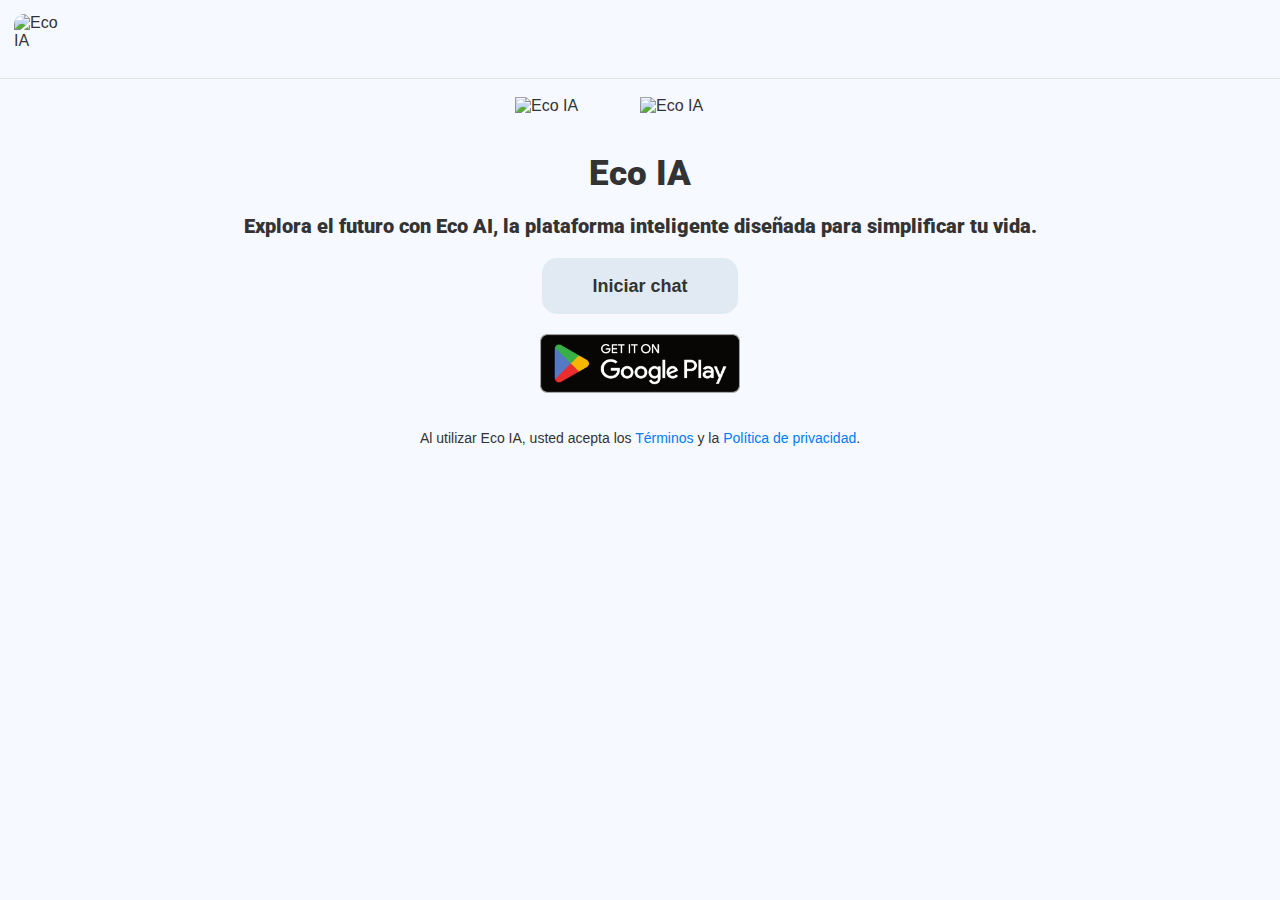
==== index.html @ 3a36832d "Add files via upload" ====
<!DOCTYPE html>
<html lang="es">
   <head>
      <meta charset="UTF-8">
      <meta name="viewport" content="width=device-width, initial-scale=1.0">
      <title>Eco IA • Artificial intelligence</title>
      <link rel="icon" href="https://zendtay-studio.neocities.org/eco.ia/icon.png" type="image/png">
      <meta name="description" content="Explore the future with Eco AI, the intelligent platform designed to simplify your life.">
      <link rel="preconnect" href="https://fonts.googleapis.com">
      <link rel="preconnect" href="https://fonts.gstatic.com" crossorigin>
      <link href="https://fonts.googleapis.com/css2?family=Roboto:ital,wght@0,100;0,300;0,400;0,500;0,700;0,900&display=swap" rel="stylesheet">
      <link href="https://fonts.googleapis.com/icon?family=Material+Icons" rel="stylesheet">
      <style>
         body, html {
         margin: 0;
         padding: 0;
         font-family: Arial, sans-serif;
         height: 100%;
         background-color: var(--background-light);
         color: var(--text-light);
         transition: background-color 0.3s, color 0.3s;
         }
         :root {
         --background-light: #f6f9ff;
         --background-dark: #1f2024;
         --text-light: #333;
         --text-dark: #fff;
         --message-light: #e1eaf3;
         --message-dark: #252c32;
         --border-light: #e0e0e0;
         --border-dark: #333;
         --user-message-light: #d1ecf1;
         --user-message-dark: #0d6efd;
         }
         .icon {
         font-size: 55px; /* Tamaño del ícono */
         color: var(--border-light);
         }
         .icon2 {
         font-size: 19px; /* Tamaño del ícono */
         color: var(--border-light);
         }
         .logo {
         border-radius: 10px;
         }
         .information {
         margin-top: 30px;
         padding: 30px;
         background: var(--message-light);
         border-radius: 30px;
         transition: background-color 0.3s ease;
         }
         .scroll-view {
         padding-left: 20px;
         padding-right: 20px;
         padding-bottom: 10px;
         }
         .app-logo3 {
         width: 200px;
         display: block;
         margin: 0 auto;
         }
         .play-store {
         width: 200px;
         display: block;
         margin: 0 auto;
         }
         .support-button {
         width: 180px;
         height: 40px;
         padding: 8px;
         background-color: var(--message-light);
         text-align: center;
         margin: 20px auto;
         border-radius: 15px;
         color: var(--border-dark);
         font-size: 18px;
         display: flex;
         align-items: center;
         justify-content: center;
         text-decoration: none;
         animation: parpadeo 3s ease-in-out infinite;
         }
         .slider {
         position: relative;
         width: 250px;
         max-width: 600px; /* Ajusta el tamaño según tus necesidades */
         margin: auto;
         overflow: hidden;
         }
         .slides {
         display: flex;
         transition: transform 0.5s ease-in-out;
         }
         .slides img {
         width: 100%;
         height: auto;
         display: block;
         }
         .user-count1 {
         color: var(--border-dark);
         text-align: center;
         margin: 20px;
         font-size: 35px;
         font-family: 'Roboto', sans-serif;
         font-weight: 700;
         }
         .user-count2 {
         color: var(--border-dark);
         text-align: center;
         margin: 20px;
         font-size: 20px;
         font-family: 'Roboto', sans-serif;
         font-weight: 700;
         }
         .user-count3 {
     	align-items: center;
         color: var(--border-dark);
         font-size: 20px;
         font-family: 'Roboto', sans-serif;
         }
         header {
         display: flex;
         justify-content: space-between;
         align-items: center;
         padding: 4px;
         background-color: var(--background-light);
         border-bottom: 1px solid var(--border-light);
        .logo {
         border-radius: 10px;
         display: flex;
         }
         .logo img {
     	width: 50px;
         height: 50px;
         margin: 10px;
         border-radius: 10px;
         }
      </style>
   <body>
         <header>
            <div class="logo">
               <img src="img/icon_eco_ia.png" alt="Eco IA">
               <div>
         </header>
      <br>
      <div id="linear1">
      <div class="scroll-view">
         <div class="slider">
            <div class="slides">
               <img src="img/phone_1.png" alt="Eco IA" class="app-logo3">
               <img src="img/phone_2.png" alt="Eco IA" class="app-logo3">
            </div>
         </div>
         <br>
     	<p class="user-count1"><strong>Eco IA</strong></p>
         <p class="user-count2"><strong>Explora el futuro con Eco AI, la plataforma inteligente diseñada para simplificar tu vida.</strong></p>
         <a href="https://zendtay-studio.github.io./eco.ia/chat/" class="support-button"><strong>Iniciar chat</strong></a>
         <a href="https://play.google.com/store/apps/details?id=com.eco.ia.zty" target="_blank">
         <img src="img/google_play_store.png" 
            alt="Eco IA" 
            class="play-store">
      	</br>
         </a>
         <p style="font-family: Arial, sans-serif; font-size: 14px; text-align: center; padding: 5px 20px 0px 20px;">Al utilizar Eco IA, usted acepta los 
            <a href="https://zendtay-studio.github.io/eco.ia/terms" target="_blank" style="color: #007bff; text-decoration: none;">Términos</a> 
            y la 
            <a href="https://zendtay-studio.github.io/eco.ia/privacy" target="_blank" style="color: #007bff; text-decoration: none;">Política de privacidad</a>.
         </p>
      </div>
      <script>
         let index = 0;
         const slides = document.querySelector('.slides');
         const images = slides.querySelectorAll('img');
         const totalImages = images.length;
         let startX;
         
         function showSlide(n) {
             if (n >= totalImages) {
                 index = 0;
             } else if (n < 0) {
                 index = totalImages - 1;
             } else {
                 index = n;
             }
             const offset = -index * 100;
             slides.style.transform = `translateX(${offset}%)`;
         }
         
         function handleTouchStart(event) {
             startX = event.touches[0].clientX;
         }
         
         function handleTouchEnd(event) {
             const endX = event.changedTouches[0].clientX;
             const deltaX = endX - startX;
         
             if (deltaX > 50) {
                 showSlide(index - 1); // Deslizar a la izquierda
             } else if (deltaX < -50) {
                 showSlide(index + 1); // Deslizar a la derecha
             }
         }
         
         setInterval(() => {
             showSlide(index + 1);
         }, 4000); // Cambia la imagen cada 3 segundos
         
         slides.addEventListener('touchstart', handleTouchStart);
         slides.addEventListener('touchend', handleTouchEnd);
      </script>
   </body>
</html>
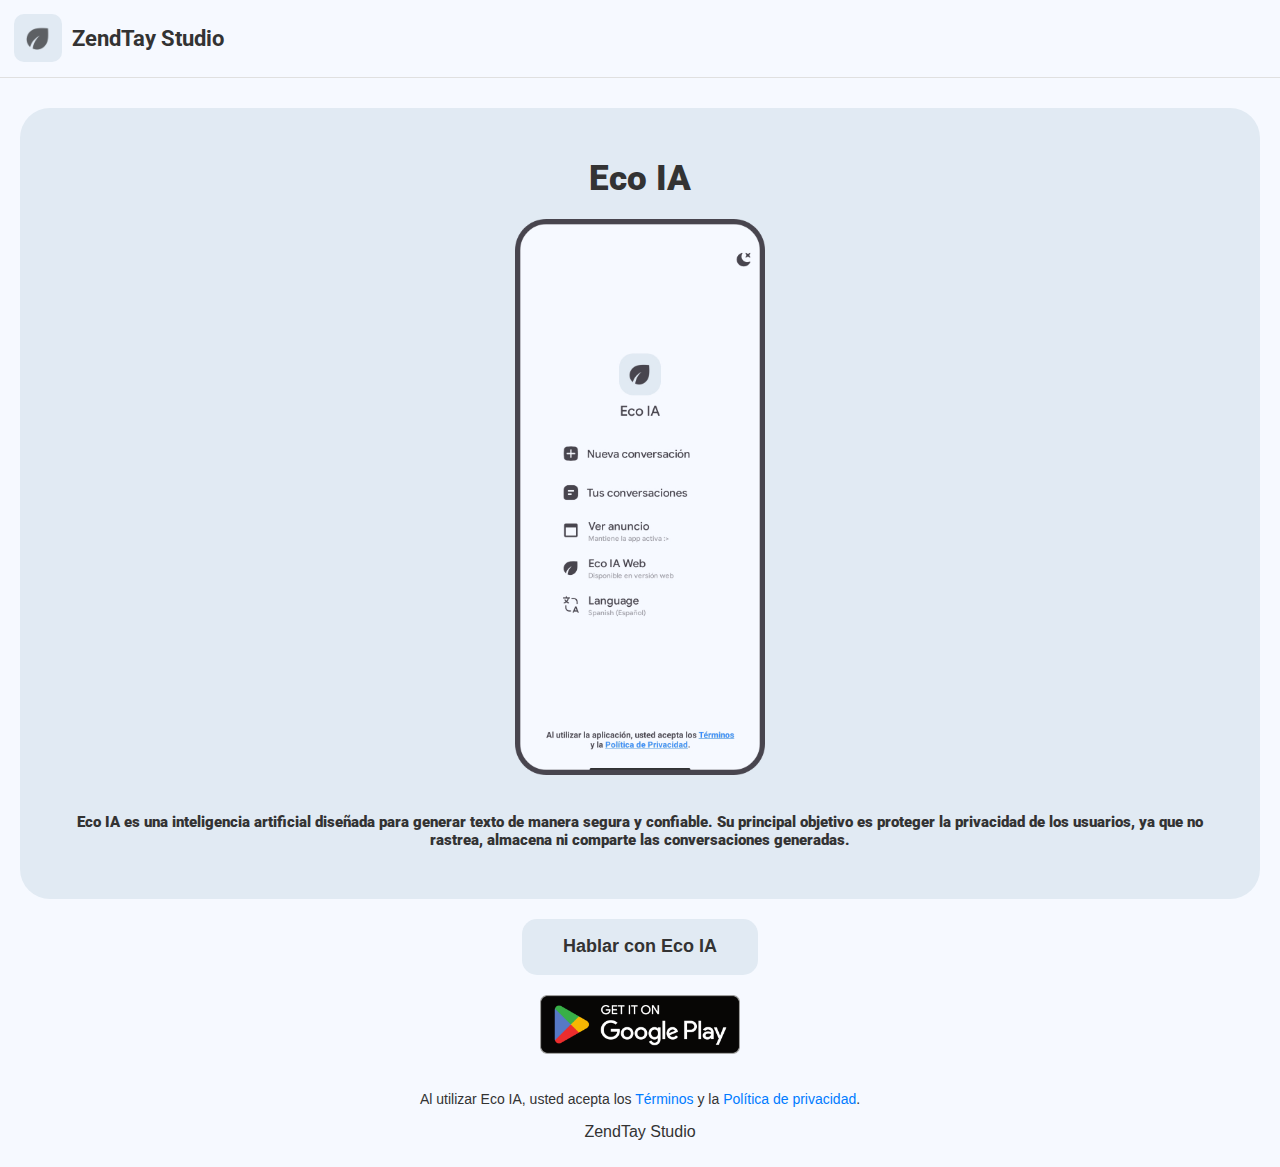
==== commit 72e4d5d1: "Add files via upload" ====
--- a/index.html
+++ b/index.html
@@ -5,7 +5,7 @@
       <meta name="viewport" content="width=device-width, initial-scale=1.0">
       <title>Eco IA • Artificial intelligence</title>
       <link rel="icon" href="https://zendtay-studio.neocities.org/eco.ia/icon.png" type="image/png">
-      <meta name="description" content="Explore the future with Eco AI, the intelligent platform designed to simplify your life.">
+      <meta name="description" content="Eco IA is an artificial intelligence designed to generate text securely and reliably. Its main goal is to protect user privacy, as it does not track, store, or share the conversations generated.">
       <link rel="preconnect" href="https://fonts.googleapis.com">
       <link rel="preconnect" href="https://fonts.gstatic.com" crossorigin>
       <link href="https://fonts.googleapis.com/css2?family=Roboto:ital,wght@0,100;0,300;0,400;0,500;0,700;0,900&display=swap" rel="stylesheet">
@@ -66,7 +66,7 @@
          margin: 0 auto;
          }
          .support-button {
-         width: 180px;
+         width: 220px;
          height: 40px;
          padding: 8px;
          background-color: var(--message-light);
@@ -109,14 +109,14 @@
          color: var(--border-dark);
          text-align: center;
          margin: 20px;
-         font-size: 20px;
+         font-size: 15px;
          font-family: 'Roboto', sans-serif;
          font-weight: 700;
          }
          .user-count3 {
      	align-items: center;
          color: var(--border-dark);
-         font-size: 20px;
+         font-size: 22px;
          font-family: 'Roboto', sans-serif;
          }
          header {
@@ -131,10 +131,17 @@
          display: flex;
          }
          .logo img {
-     	width: 50px;
-         height: 50px;
+     	width: 48px;
+         height: 48px;
          margin: 10px;
          border-radius: 10px;
+         }
+         .information {
+         margin-top: 30px;
+         padding: 0px;
+         background: var(--message-light);
+         border-radius: 30px;
+         transition: background-color 0.3s ease;
          }
       </style>
    <body>
@@ -142,10 +149,12 @@
             <div class="logo">
                <img src="img/icon_eco_ia.png" alt="Eco IA">
                <div>
+               	<p class="user-count3"><strong>ZendTay Studio</strong></p>
          </header>
-      <br>
       <div id="linear1">
       <div class="scroll-view">
+      	<div class="information">
+      	<p class="user-count1"><strong>Eco IA</strong></p>
          <div class="slider">
             <div class="slides">
                <img src="img/phone_1.png" alt="Eco IA" class="app-logo3">
@@ -153,9 +162,9 @@
             </div>
          </div>
          <br>
-     	<p class="user-count1"><strong>Eco IA</strong></p>
-         <p class="user-count2"><strong>Explora el futuro con Eco AI, la plataforma inteligente diseñada para simplificar tu vida.</strong></p>
-         <a href="https://zendtay-studio.github.io./eco.ia/chat/" class="support-button"><strong>Iniciar chat</strong></a>
+         <p class="user-count2"><strong>Eco IA es una inteligencia artificial diseñada para generar texto de manera segura y confiable. Su principal objetivo es proteger la privacidad de los usuarios, ya que no rastrea, almacena ni comparte las conversaciones generadas.</strong></p>
+         </div>
+         <a href="https://zendtay-studio.github.io./eco.ia/chat/" class="support-button"><strong>Hablar con Eco IA</strong></a>
          <a href="https://play.google.com/store/apps/details?id=com.eco.ia.zty" target="_blank">
          <img src="img/google_play_store.png" 
             alt="Eco IA" 
@@ -167,7 +176,8 @@
             y la 
             <a href="https://zendtay-studio.github.io/eco.ia/privacy" target="_blank" style="color: #007bff; text-decoration: none;">Política de privacidad</a>.
          </p>
-      </div>
+         <center><p>ZendTay Studio</p><center>
+     </div>
       <script>
          let index = 0;
          const slides = document.querySelector('.slides');
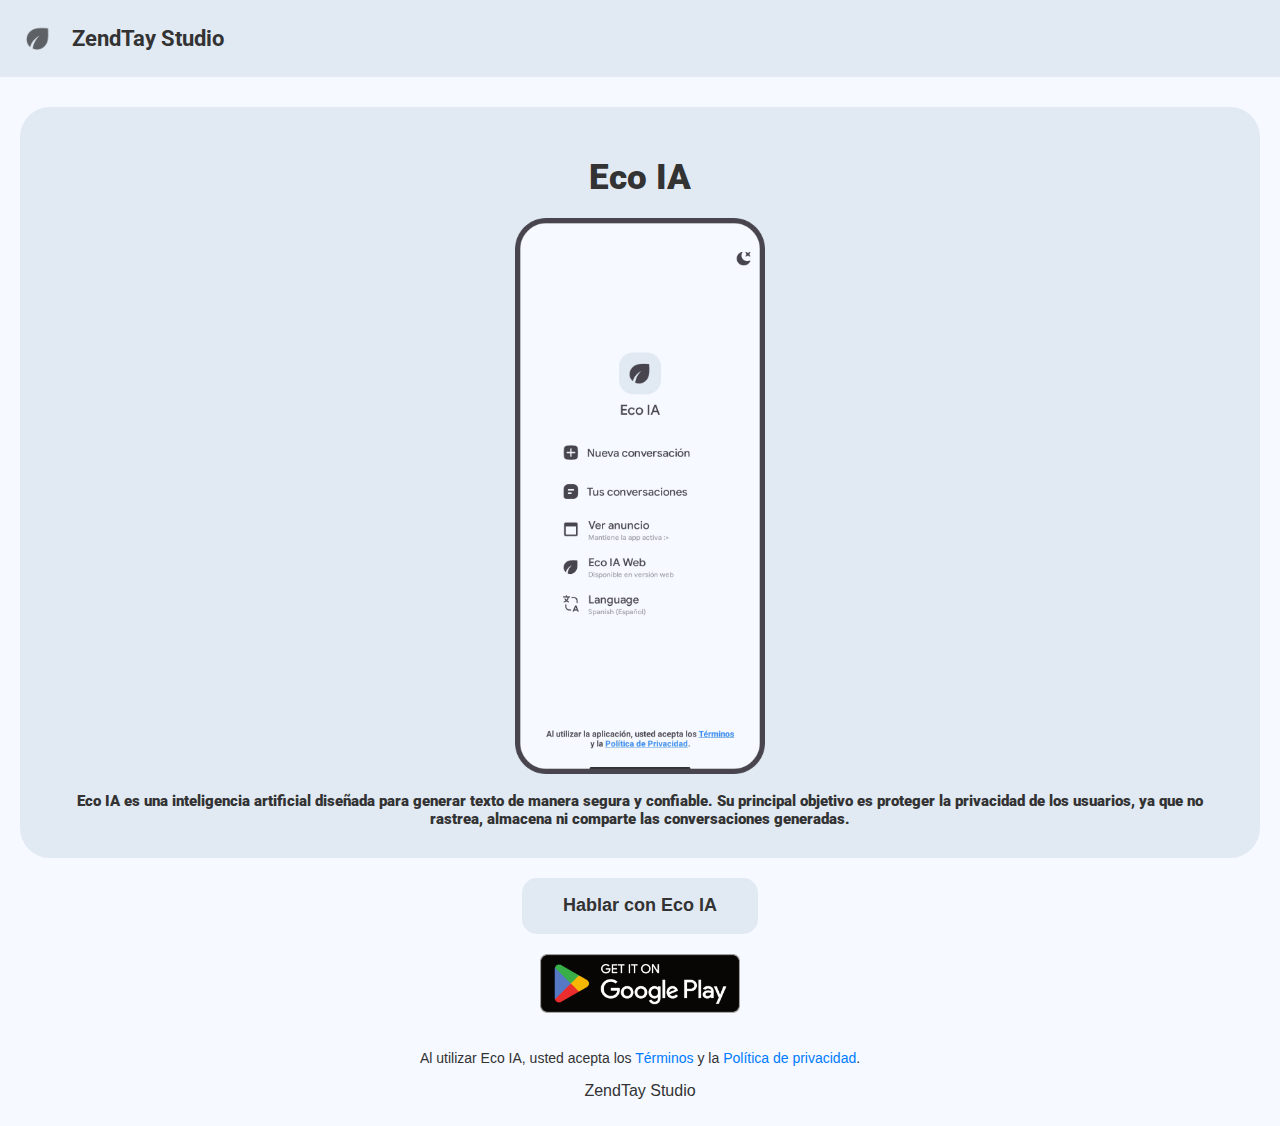
==== commit 0df9cd91: "Add files via upload" ====
--- a/index.html
+++ b/index.html
@@ -3,7 +3,7 @@
    <head>
       <meta charset="UTF-8">
       <meta name="viewport" content="width=device-width, initial-scale=1.0">
-      <title>Eco IA • Artificial intelligence</title>
+      <title>Eco IA</title>
       <link rel="icon" href="https://zendtay-studio.neocities.org/eco.ia/icon.png" type="image/png">
       <meta name="description" content="Eco IA is an artificial intelligence designed to generate text securely and reliably. Its main goal is to protect user privacy, as it does not track, store, or share the conversations generated.">
       <link rel="preconnect" href="https://fonts.googleapis.com">
@@ -44,7 +44,7 @@
          border-radius: 10px;
          }
          .information {
-         margin-top: 30px;
+         margin: auto;
          padding: 30px;
          background: var(--message-light);
          border-radius: 30px;
@@ -112,26 +112,28 @@
          font-size: 15px;
          font-family: 'Roboto', sans-serif;
          font-weight: 700;
+         margin: auto;
          }
          .user-count3 {
-     	align-items: center;
+         align-items: center;
          color: var(--border-dark);
          font-size: 22px;
          font-family: 'Roboto', sans-serif;
          }
          header {
+         margin: 0px 0px 30px 0px;
          display: flex;
          justify-content: space-between;
          align-items: center;
          padding: 4px;
-         background-color: var(--background-light);
-         border-bottom: 1px solid var(--border-light);
-        .logo {
+         background-color: var(--message-light);
+         border-bottom: 1px #000000;
+         .logo {
          border-radius: 10px;
          display: flex;
          }
          .logo img {
-     	width: 48px;
+         width: 48px;
          height: 48px;
          margin: 10px;
          border-radius: 10px;
@@ -145,39 +147,41 @@
          }
       </style>
    <body>
-         <header>
-            <div class="logo">
-               <img src="img/icon_eco_ia.png" alt="Eco IA">
-               <div>
-               	<p class="user-count3"><strong>ZendTay Studio</strong></p>
-         </header>
+      <header>
+         <div class="logo">
+         <img src="img/icon_eco_ia.png" alt="Eco IA">
+         <div>
+         <p class="user-count3"><strong>ZendTay Studio</strong></p>
+      </header>
       <div id="linear1">
       <div class="scroll-view">
-      	<div class="information">
-      	<p class="user-count1"><strong>Eco IA</strong></p>
-         <div class="slider">
-            <div class="slides">
-               <img src="img/phone_1.png" alt="Eco IA" class="app-logo3">
-               <img src="img/phone_2.png" alt="Eco IA" class="app-logo3">
+         <div class="information">
+            <p class="user-count1"><strong>Eco IA</strong></p>
+            <div class="slider">
+               <div class="slides">
+                  <img src="img/phone_1.png" alt="Eco IA" class="app-logo3">
+                  <img src="img/phone_2.png" alt="Eco IA" class="app-logo3">
+               </div>
             </div>
-         </div>
-         <br>
-         <p class="user-count2"><strong>Eco IA es una inteligencia artificial diseñada para generar texto de manera segura y confiable. Su principal objetivo es proteger la privacidad de los usuarios, ya que no rastrea, almacena ni comparte las conversaciones generadas.</strong></p>
+            <br>
+            <p class="user-count2"><strong>Eco IA es una inteligencia artificial diseñada para generar texto de manera segura y confiable. Su principal objetivo es proteger la privacidad de los usuarios, ya que no rastrea, almacena ni comparte las conversaciones generadas.</strong></p>
          </div>
          <a href="https://zendtay-studio.github.io./eco.ia/chat/" class="support-button"><strong>Hablar con Eco IA</strong></a>
          <a href="https://play.google.com/store/apps/details?id=com.eco.ia.zty" target="_blank">
          <img src="img/google_play_store.png" 
             alt="Eco IA" 
             class="play-store">
-      	</br>
+         </br>
          </a>
          <p style="font-family: Arial, sans-serif; font-size: 14px; text-align: center; padding: 5px 20px 0px 20px;">Al utilizar Eco IA, usted acepta los 
             <a href="https://zendtay-studio.github.io/eco.ia/terms" target="_blank" style="color: #007bff; text-decoration: none;">Términos</a> 
             y la 
             <a href="https://zendtay-studio.github.io/eco.ia/privacy" target="_blank" style="color: #007bff; text-decoration: none;">Política de privacidad</a>.
          </p>
-         <center><p>ZendTay Studio</p><center>
-     </div>
+         <center>
+         <p>ZendTay Studio</p>
+         <center>
+      </div>
       <script>
          let index = 0;
          const slides = document.querySelector('.slides');
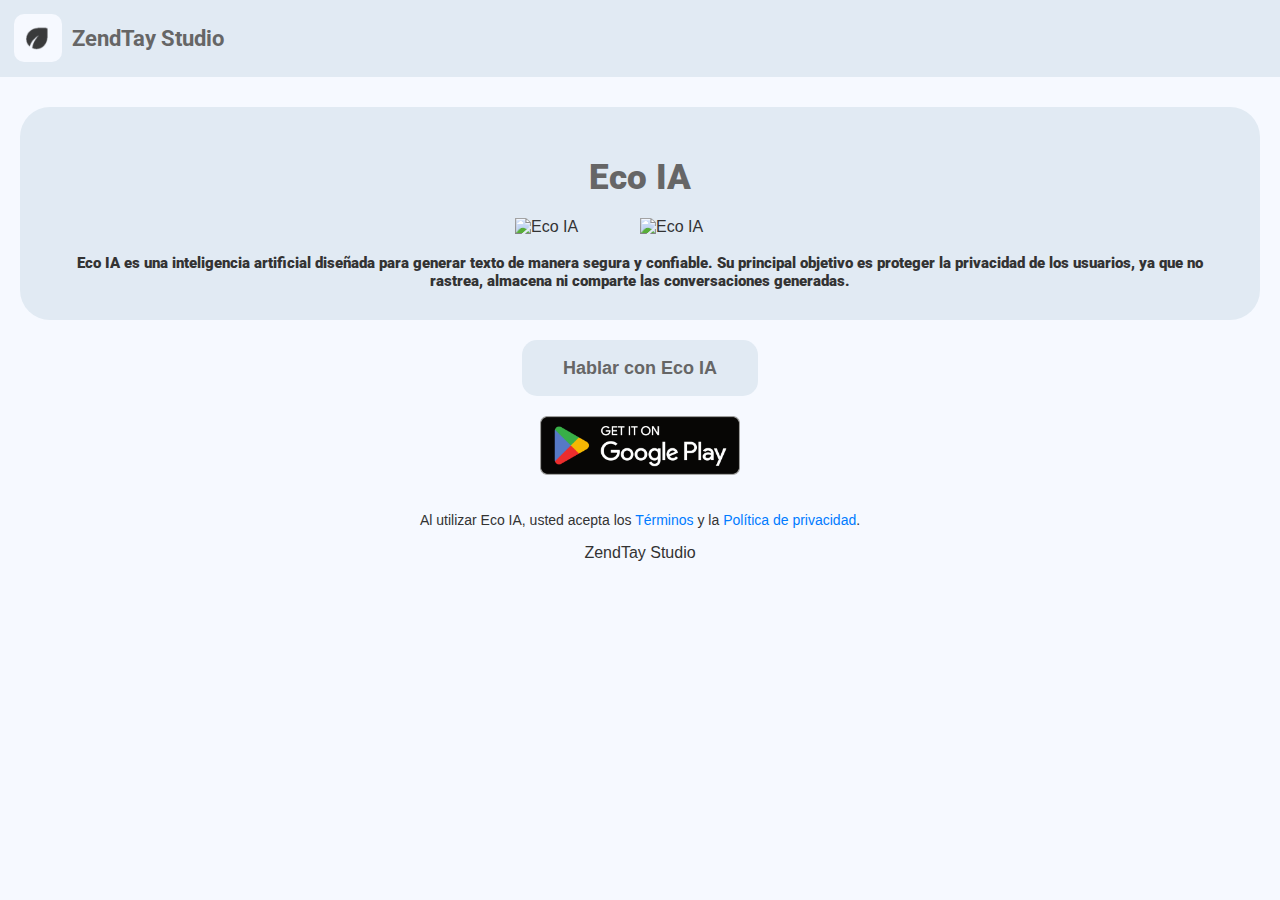
==== commit 6fa539e6: "Add files via upload" ====
--- a/index.html
+++ b/index.html
@@ -73,7 +73,7 @@
          text-align: center;
          margin: 20px auto;
          border-radius: 15px;
-         color: var(--border-dark);
+         color: #666;
          font-size: 18px;
          display: flex;
          align-items: center;
@@ -98,7 +98,7 @@
          display: block;
          }
          .user-count1 {
-         color: var(--border-dark);
+         color: #666;
          text-align: center;
          margin: 20px;
          font-size: 35px;
@@ -106,7 +106,7 @@
          font-weight: 700;
          }
          .user-count2 {
-         color: var(--border-dark);
+         color: (--background-dark);
          text-align: center;
          margin: 20px;
          font-size: 15px;
@@ -116,7 +116,7 @@
          }
          .user-count3 {
          align-items: center;
-         color: var(--border-dark);
+         color: #666;
          font-size: 22px;
          font-family: 'Roboto', sans-serif;
          }
@@ -145,13 +145,28 @@
          border-radius: 30px;
          transition: background-color 0.3s ease;
          }
+         .theme-toggle {
+         margin-left: auto;
+         padding: 10px;
+         cursor: pointer;
+         font-size: 1em;
+         background-color: transparent;
+         border: none;
+         color: var(--text-light);
+         transition: color 0.3s;
+         }
       </style>
    <body>
       <header>
          <div class="logo">
-         <img src="img/icon_eco_ia.png" alt="Eco IA">
-         <div>
-         <p class="user-count3"><strong>ZendTay Studio</strong></p>
+            <img src="img/icon_eco_ia.png" alt="Eco IA">
+            <div>
+               <p class="user-count3"><strong>ZendTay Studio</strong></p>
+            </div>
+         </div>
+         <button class="theme-toggle" id="themeToggle">
+         <i class="material-icons">dark_mode</i>
+         </button>
       </header>
       <div id="linear1">
       <div class="scroll-view">
@@ -220,8 +235,74 @@
              showSlide(index + 1);
          }, 4000); // Cambia la imagen cada 3 segundos
          
+         // Función para actualizar las imágenes del slider
+         function updateSliderImages() {
+         const images = document.querySelectorAll('.slides img');
+         const isDark = document.body.classList.contains('dark-theme');
+         
+         // Rutas de las imágenes para cada tema
+         const lightImages = ['img/phone_1_dark.png', 'img/phone_2_dark.png'];
+         const darkImages = ['img/phone_1.png', 'img/phone_2.png'];
+         
+         // Selección de las rutas según el tema
+         const selectedImages = isDark ? darkImages : lightImages;
+         
+         // Actualización de las imágenes en el slider
+         images.forEach((img, index) => {
+         img.src = selectedImages[index];
+         });
+         }
+         
+         // Llama a la función cuando cambie el tema
+         document.getElementById("themeToggle").addEventListener("click", function () {
+         updateSliderImages();
+         });
+         
+         // Llama a la función al cargar la página
+         window.addEventListener("load", function () {
+         updateSliderImages();
+         });
+         
          slides.addEventListener('touchstart', handleTouchStart);
          slides.addEventListener('touchend', handleTouchEnd);
+         document.getElementById("themeToggle").addEventListener("click", function () {
+              const isDark = document.body.classList.toggle("dark-theme");
+              const icon = this.querySelector("i");
+              
+              if (isDark) {
+                  document.documentElement.style.setProperty("--background-light", "#1f2024");
+                  document.documentElement.style.setProperty("--text-light", "#fff");
+                  document.documentElement.style.setProperty("--message-light", "#252c32");
+                  document.documentElement.style.setProperty("--border-light", "#333");
+                  document.documentElement.style.setProperty("--user-message-light", "#252c32");
+                  icon.textContent = "light_mode"; // Cambia el icono a "light_mode"
+                  localStorage.setItem("theme", "dark"); // Guarda el tema oscuro
+              } else {
+                  document.documentElement.style.setProperty("--background-light", "#f6f9ff");
+                  document.documentElement.style.setProperty("--text-light", "#333");
+                  document.documentElement.style.setProperty("--message-light", "#e1eaf3");
+                  document.documentElement.style.setProperty("--border-light", "#e0e0e0");
+                  document.documentElement.style.setProperty("--user-message-light", "#d1ecf1");
+                  icon.textContent = "dark_mode"; // Cambia el icono a "dark_mode"
+                  localStorage.setItem("theme", "light"); // Guarda el tema claro
+              }
+              });
+              
+              // Al cargar la página, verifica el tema guardado en localStorage
+              window.addEventListener("load", function () {
+              const savedTheme = localStorage.getItem("theme");
+              
+              if (savedTheme === "dark") {
+                  document.body.classList.add("dark-theme");
+                  const icon = document.getElementById("themeToggle").querySelector("i");
+                  icon.textContent = "light_mode"; // Cambia el icono a "light_mode"
+                  document.documentElement.style.setProperty("--background-light", "#1f2024");
+                  document.documentElement.style.setProperty("--text-light", "#fff");
+                  document.documentElement.style.setProperty("--message-light", "#252c32");
+                  document.documentElement.style.setProperty("--border-light", "#333");
+                  document.documentElement.style.setProperty("--user-message-light", "#252c32");
+              }
+              });
       </script>
    </body>
 </html>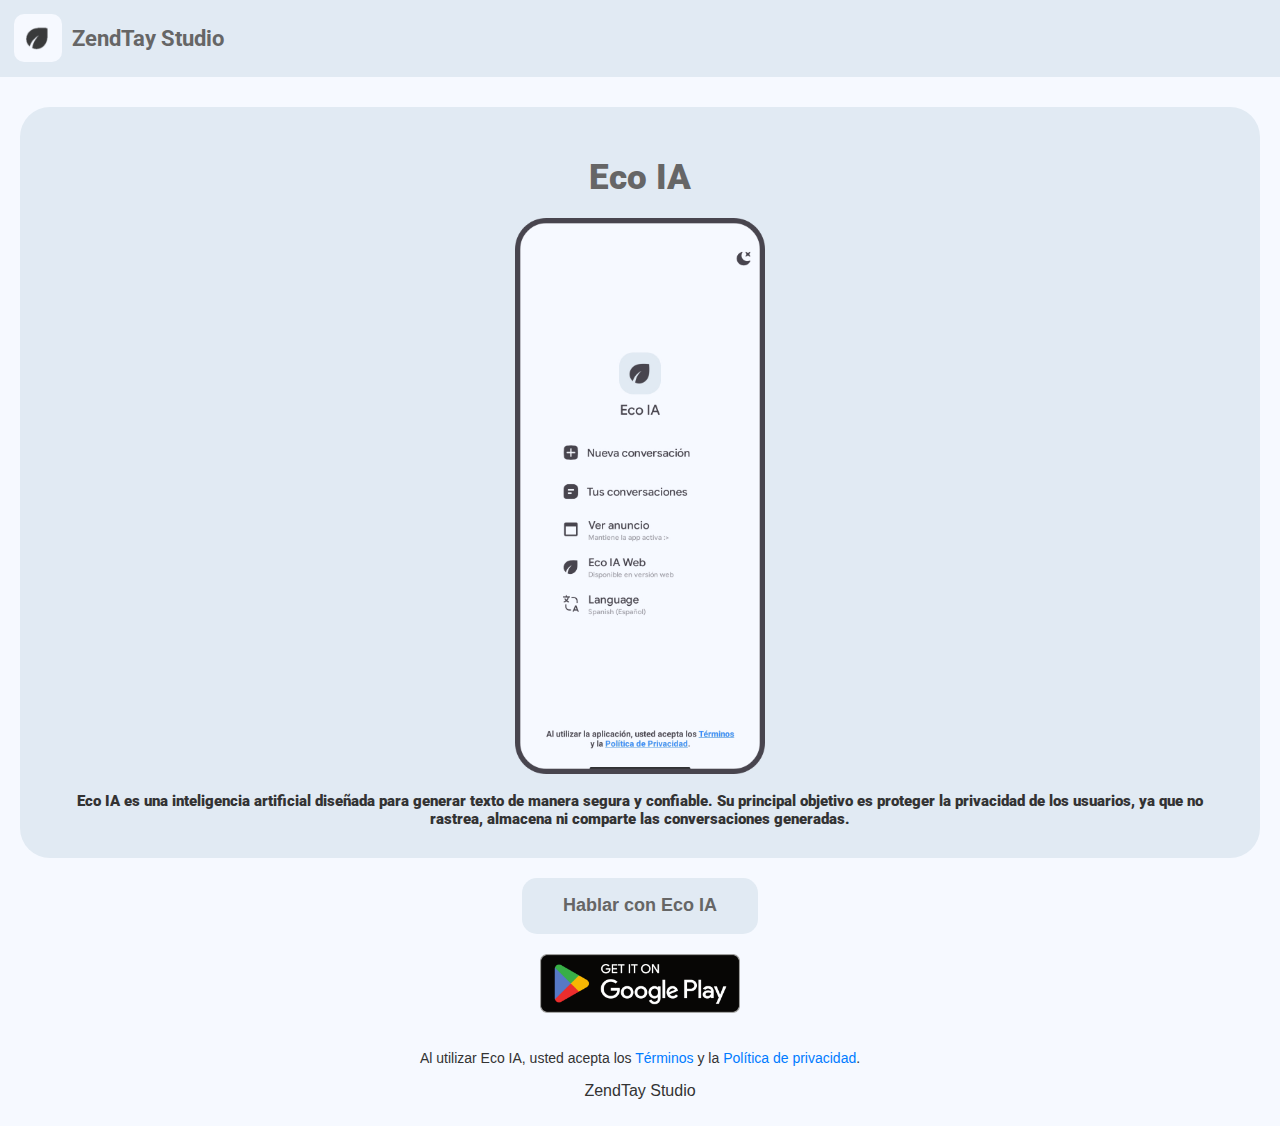
==== commit dcd10ce6: "Add files via upload" ====
--- a/index.html
+++ b/index.html
@@ -233,76 +233,74 @@
          
          setInterval(() => {
              showSlide(index + 1);
-         }, 4000); // Cambia la imagen cada 3 segundos
+         }, 4000); // Cambia la imagen cada 4 segundos
          
          // Función para actualizar las imágenes del slider
          function updateSliderImages() {
-         const images = document.querySelectorAll('.slides img');
-         const isDark = document.body.classList.contains('dark-theme');
-         
-         // Rutas de las imágenes para cada tema
-         const lightImages = ['img/phone_1_dark.png', 'img/phone_2_dark.png'];
-         const darkImages = ['img/phone_1.png', 'img/phone_2.png'];
-         
-         // Selección de las rutas según el tema
-         const selectedImages = isDark ? darkImages : lightImages;
-         
-         // Actualización de las imágenes en el slider
-         images.forEach((img, index) => {
-         img.src = selectedImages[index];
-         });
+             const images = document.querySelectorAll('.slides img');
+             const isDark = document.body.classList.contains('dark-theme');
+         
+             // Rutas de las imágenes para cada tema
+             const lightImages = ['img/phone_1.png', 'img/phone_2.png'];
+             const darkImages = ['img/phone_1_dark.png', 'img/phone_2_dark.png'];
+         
+             // Selección de las rutas según el tema
+             const selectedImages = isDark ? darkImages : lightImages;
+         
+             // Actualización de las imágenes en el slider
+             images.forEach((img, index) => {
+                 img.src = selectedImages[index];
+             });
          }
          
          // Llama a la función cuando cambie el tema
          document.getElementById("themeToggle").addEventListener("click", function () {
-         updateSliderImages();
+             const isDark = document.body.classList.toggle("dark-theme");
+             const icon = this.querySelector("i");
+         
+             if (isDark) {
+                 document.documentElement.style.setProperty("--background-light", "#1f2024");
+                 document.documentElement.style.setProperty("--text-light", "#fff");
+                 document.documentElement.style.setProperty("--message-light", "#252c32");
+                 document.documentElement.style.setProperty("--border-light", "#333");
+                 document.documentElement.style.setProperty("--user-message-light", "#252c32");
+                 icon.textContent = "light_mode"; // Cambia el icono a "light_mode"
+                 localStorage.setItem("theme", "dark"); // Guarda el tema oscuro
+             } else {
+                 document.documentElement.style.setProperty("--background-light", "#f6f9ff");
+                 document.documentElement.style.setProperty("--text-light", "#333");
+                 document.documentElement.style.setProperty("--message-light", "#e1eaf3");
+                 document.documentElement.style.setProperty("--border-light", "#e0e0e0");
+                 document.documentElement.style.setProperty("--user-message-light", "#d1ecf1");
+                 icon.textContent = "dark_mode"; // Cambia el icono a "dark_mode"
+                 localStorage.setItem("theme", "light"); // Guarda el tema claro
+             }
+         
+             // Actualiza las imágenes del slider después de cambiar el tema
+             updateSliderImages();
          });
          
-         // Llama a la función al cargar la página
+         // Al cargar la página, verifica el tema guardado en localStorage
          window.addEventListener("load", function () {
-         updateSliderImages();
+             const savedTheme = localStorage.getItem("theme");
+         
+             if (savedTheme === "dark") {
+                 document.body.classList.add("dark-theme");
+                 const icon = document.getElementById("themeToggle").querySelector("i");
+                 icon.textContent = "light_mode"; // Cambia el icono a "light_mode"
+                 document.documentElement.style.setProperty("--background-light", "#1f2024");
+                 document.documentElement.style.setProperty("--text-light", "#fff");
+                 document.documentElement.style.setProperty("--message-light", "#252c32");
+                 document.documentElement.style.setProperty("--border-light", "#333");
+                 document.documentElement.style.setProperty("--user-message-light", "#252c32");
+             }
+         
+             // Actualiza las imágenes del slider al cargar la página
+             updateSliderImages();
          });
          
          slides.addEventListener('touchstart', handleTouchStart);
          slides.addEventListener('touchend', handleTouchEnd);
-         document.getElementById("themeToggle").addEventListener("click", function () {
-              const isDark = document.body.classList.toggle("dark-theme");
-              const icon = this.querySelector("i");
-              
-              if (isDark) {
-                  document.documentElement.style.setProperty("--background-light", "#1f2024");
-                  document.documentElement.style.setProperty("--text-light", "#fff");
-                  document.documentElement.style.setProperty("--message-light", "#252c32");
-                  document.documentElement.style.setProperty("--border-light", "#333");
-                  document.documentElement.style.setProperty("--user-message-light", "#252c32");
-                  icon.textContent = "light_mode"; // Cambia el icono a "light_mode"
-                  localStorage.setItem("theme", "dark"); // Guarda el tema oscuro
-              } else {
-                  document.documentElement.style.setProperty("--background-light", "#f6f9ff");
-                  document.documentElement.style.setProperty("--text-light", "#333");
-                  document.documentElement.style.setProperty("--message-light", "#e1eaf3");
-                  document.documentElement.style.setProperty("--border-light", "#e0e0e0");
-                  document.documentElement.style.setProperty("--user-message-light", "#d1ecf1");
-                  icon.textContent = "dark_mode"; // Cambia el icono a "dark_mode"
-                  localStorage.setItem("theme", "light"); // Guarda el tema claro
-              }
-              });
-              
-              // Al cargar la página, verifica el tema guardado en localStorage
-              window.addEventListener("load", function () {
-              const savedTheme = localStorage.getItem("theme");
-              
-              if (savedTheme === "dark") {
-                  document.body.classList.add("dark-theme");
-                  const icon = document.getElementById("themeToggle").querySelector("i");
-                  icon.textContent = "light_mode"; // Cambia el icono a "light_mode"
-                  document.documentElement.style.setProperty("--background-light", "#1f2024");
-                  document.documentElement.style.setProperty("--text-light", "#fff");
-                  document.documentElement.style.setProperty("--message-light", "#252c32");
-                  document.documentElement.style.setProperty("--border-light", "#333");
-                  document.documentElement.style.setProperty("--user-message-light", "#252c32");
-              }
-              });
       </script>
    </body>
 </html>